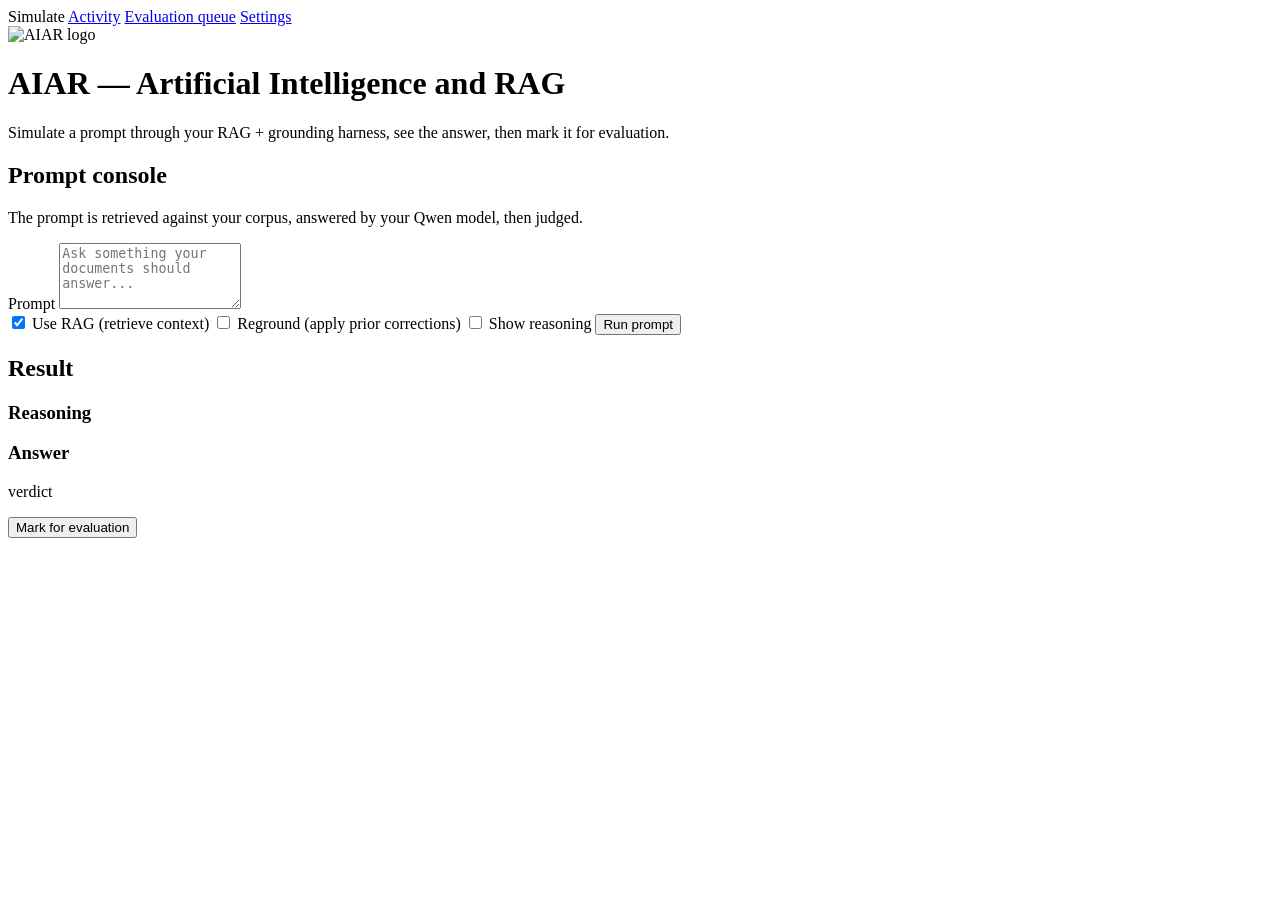
==== web/static/index.html @ 7e29c655 "Add AIAR branding and tighten review flow" ====
<!DOCTYPE html>
<html lang="en">
  <head>
    <meta charset="utf-8" />
    <meta name="viewport" content="width=device-width, initial-scale=1" />
    <title>AIAR — Simulate</title>
    <link rel="icon" type="image/png" href="/favicon.png" />
    <link rel="apple-touch-icon" href="/apple-touch-icon.png" />
    <link rel="stylesheet" href="/styles.css" />
  </head>
  <body>
    <main class="shell">
      <header class="hero">
        <nav class="page-nav" aria-label="Primary">
          <span class="nav-pill nav-pill-active">Simulate</span>
          <a class="nav-pill" href="/activity">Activity</a>
          <a class="nav-pill" href="/evaluation">Evaluation queue</a>
          <a class="nav-pill" href="/settings">Settings</a>
        </nav>
        <div class="hero-brand">
          <img class="hero-logo" src="/aiar-logo.png" alt="AIAR logo" />
          <div>
            <h1>AIAR — Artificial Intelligence and RAG</h1>
            <p class="tagline">Simulate a prompt through your RAG + grounding harness, see the answer, then mark it for evaluation.</p>
          </div>
        </div>
      </header>

      <section class="panel">
        <div class="section-heading">
          <h2>Prompt console</h2>
          <p>The prompt is retrieved against your corpus, answered by your Qwen model, then judged.</p>
        </div>
        <label class="field">
          <span>Prompt</span>
          <textarea id="prompt" rows="4" placeholder="Ask something your documents should answer..."></textarea>
        </label>
        <div class="controls">
          <label class="toggle"><input type="checkbox" id="rag" checked /> Use RAG (retrieve context)</label>
          <label class="toggle"><input type="checkbox" id="reground" /> Reground (apply prior corrections)</label>
          <label class="toggle"><input type="checkbox" id="think" /> Show reasoning</label>
          <button id="run">Run prompt</button>
        </div>
        <p id="status" class="muted"></p>
      </section>

      <section class="panel hidden" id="result-panel">
        <div class="section-heading section-heading-tight">
          <h2>Result</h2>
        </div>
        <div class="block hidden" id="reasoning-block">
          <h3>Reasoning</h3>
          <pre id="reasoning"></pre>
        </div>
        <div class="block">
          <h3>Answer</h3>
          <pre id="answer"></pre>
        </div>
        <div class="verdict-row">
          <span id="verdict-badge" class="badge badge-neutral">verdict</span>
          <span id="rag-badge" class="badge badge-neutral"></span>
          <span id="reground-badge" class="badge badge-neutral"></span>
          <span id="latency" class="muted"></span>
        </div>
        <p id="verdict-reason" class="muted"></p>
        <div class="eval-actions">
          <button id="mark" class="secondary">Mark for evaluation</button>
          <span id="mark-message" class="muted"></span>
        </div>
      </section>
    </main>
    <script src="/app.js"></script>
  </body>
</html>
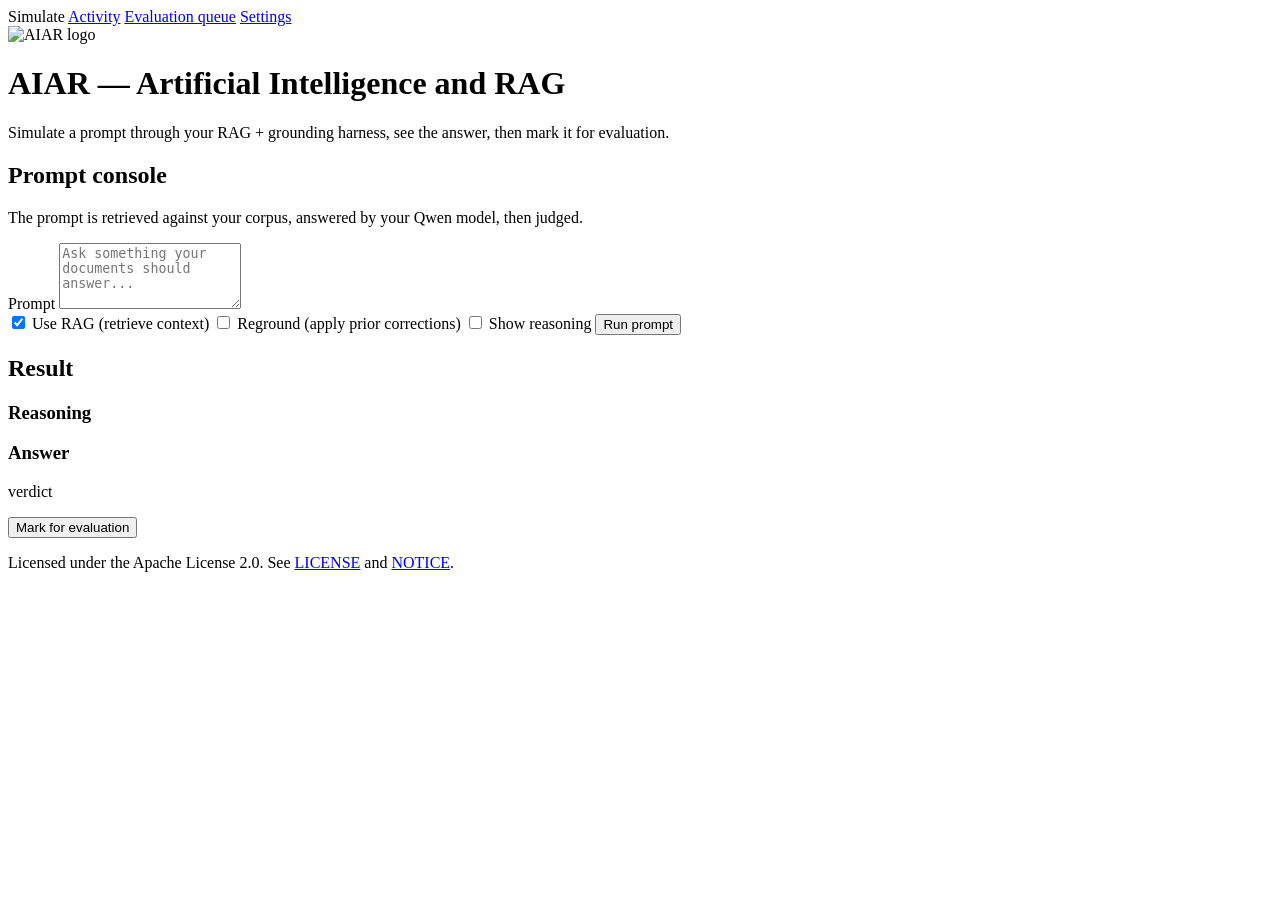
==== commit 0246e18e: "Polish watcher UX and setup docs" ====
--- a/web/static/index.html
+++ b/web/static/index.html
@@ -68,6 +68,10 @@
           <span id="mark-message" class="muted"></span>
         </div>
       </section>
+
+      <footer class="site-footer">
+        <p>Licensed under the Apache License 2.0. See <a href="/LICENSE">LICENSE</a> and <a href="/NOTICE">NOTICE</a>.</p>
+      </footer>
     </main>
     <script src="/app.js"></script>
   </body>
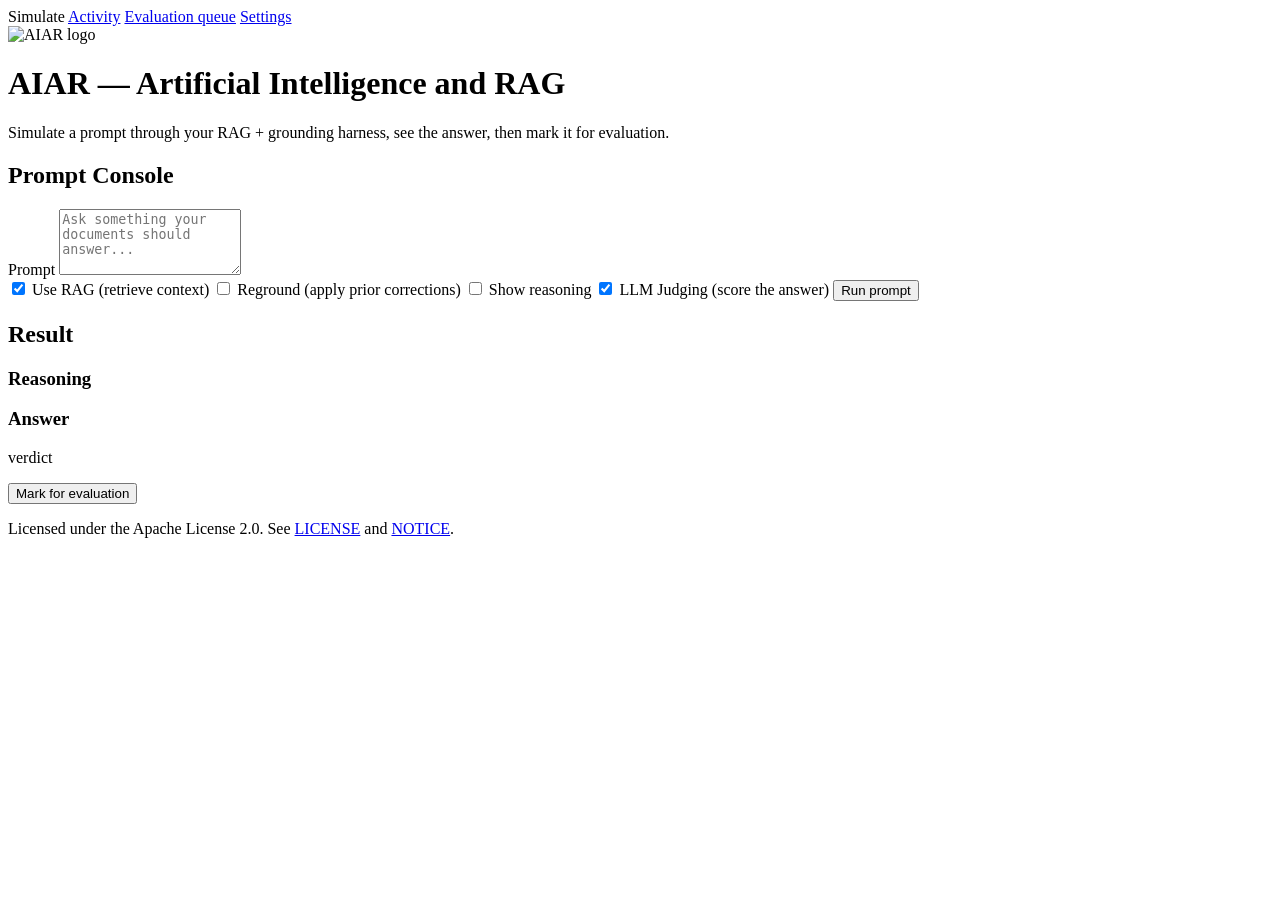
==== commit 133ea222: "Add RAG instance deletion and a Simulate LLM-judging toggle Settings can now delete a RAG instance e" ====
--- a/web/static/index.html
+++ b/web/static/index.html
@@ -28,8 +28,7 @@
 
       <section class="panel">
         <div class="section-heading">
-          <h2>Prompt console</h2>
-          <p>The prompt is retrieved against your corpus, answered by your Qwen model, then judged.</p>
+          <h2>Prompt Console</h2>
         </div>
         <label class="field">
           <span>Prompt</span>
@@ -39,6 +38,7 @@
           <label class="toggle"><input type="checkbox" id="rag" checked /> Use RAG (retrieve context)</label>
           <label class="toggle"><input type="checkbox" id="reground" /> Reground (apply prior corrections)</label>
           <label class="toggle"><input type="checkbox" id="think" /> Show reasoning</label>
+          <label class="toggle"><input type="checkbox" id="judge" checked /> LLM Judging (score the answer)</label>
           <button id="run">Run prompt</button>
         </div>
         <p id="status" class="muted"></p>
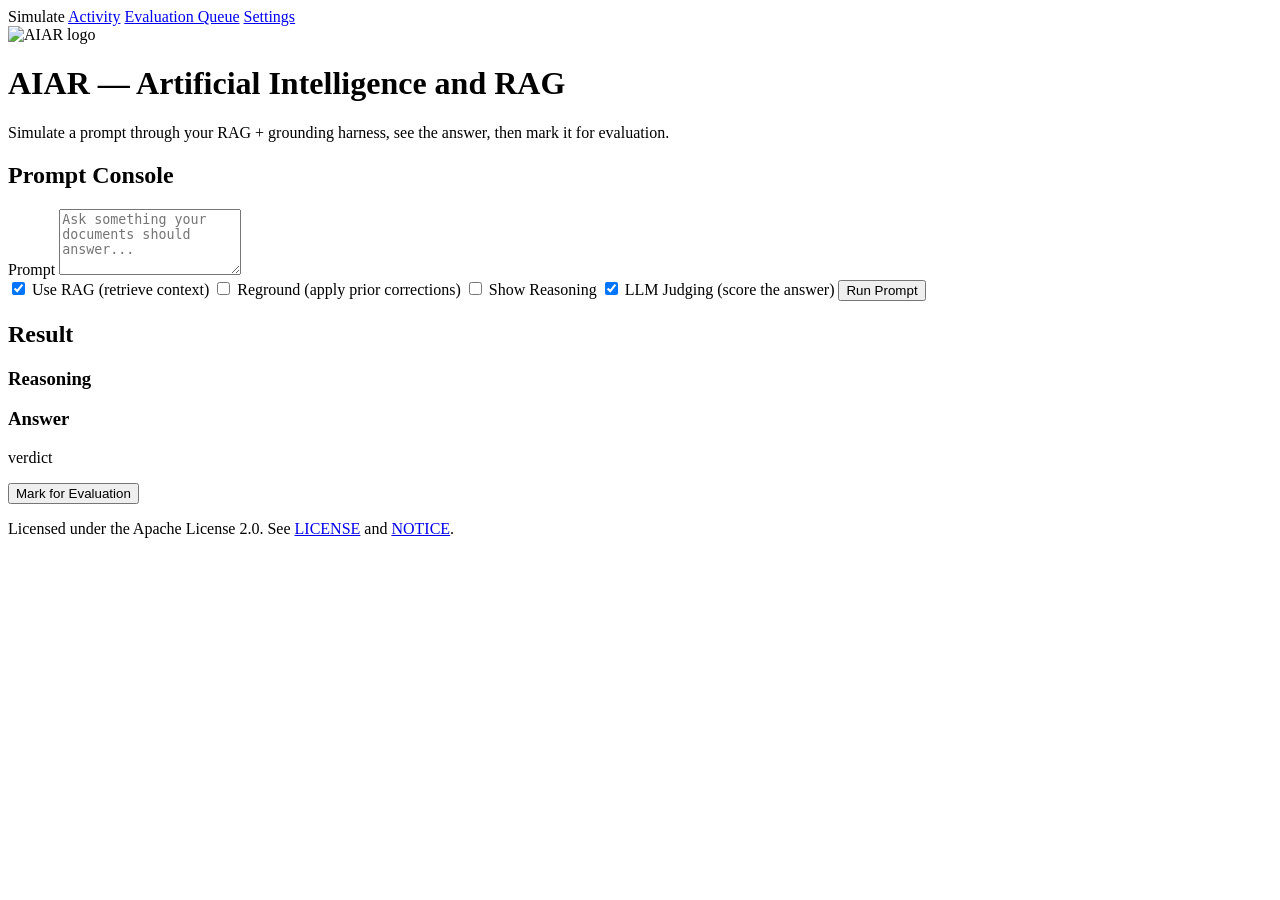
==== commit cbec0f2d: "Title-case GUI labels and add Clear Recent Activity Title-case all page titles, headings, nav, field" ====
--- a/web/static/index.html
+++ b/web/static/index.html
@@ -14,7 +14,7 @@
         <nav class="page-nav" aria-label="Primary">
           <span class="nav-pill nav-pill-active">Simulate</span>
           <a class="nav-pill" href="/activity">Activity</a>
-          <a class="nav-pill" href="/evaluation">Evaluation queue</a>
+          <a class="nav-pill" href="/evaluation">Evaluation Queue</a>
           <a class="nav-pill" href="/settings">Settings</a>
         </nav>
         <div class="hero-brand">
@@ -37,9 +37,9 @@
         <div class="controls">
           <label class="toggle"><input type="checkbox" id="rag" checked /> Use RAG (retrieve context)</label>
           <label class="toggle"><input type="checkbox" id="reground" /> Reground (apply prior corrections)</label>
-          <label class="toggle"><input type="checkbox" id="think" /> Show reasoning</label>
+          <label class="toggle"><input type="checkbox" id="think" /> Show Reasoning</label>
           <label class="toggle"><input type="checkbox" id="judge" checked /> LLM Judging (score the answer)</label>
-          <button id="run">Run prompt</button>
+          <button id="run">Run Prompt</button>
         </div>
         <p id="status" class="muted"></p>
       </section>
@@ -64,7 +64,7 @@
         </div>
         <p id="verdict-reason" class="muted"></p>
         <div class="eval-actions">
-          <button id="mark" class="secondary">Mark for evaluation</button>
+          <button id="mark" class="secondary">Mark for Evaluation</button>
           <span id="mark-message" class="muted"></span>
         </div>
       </section>
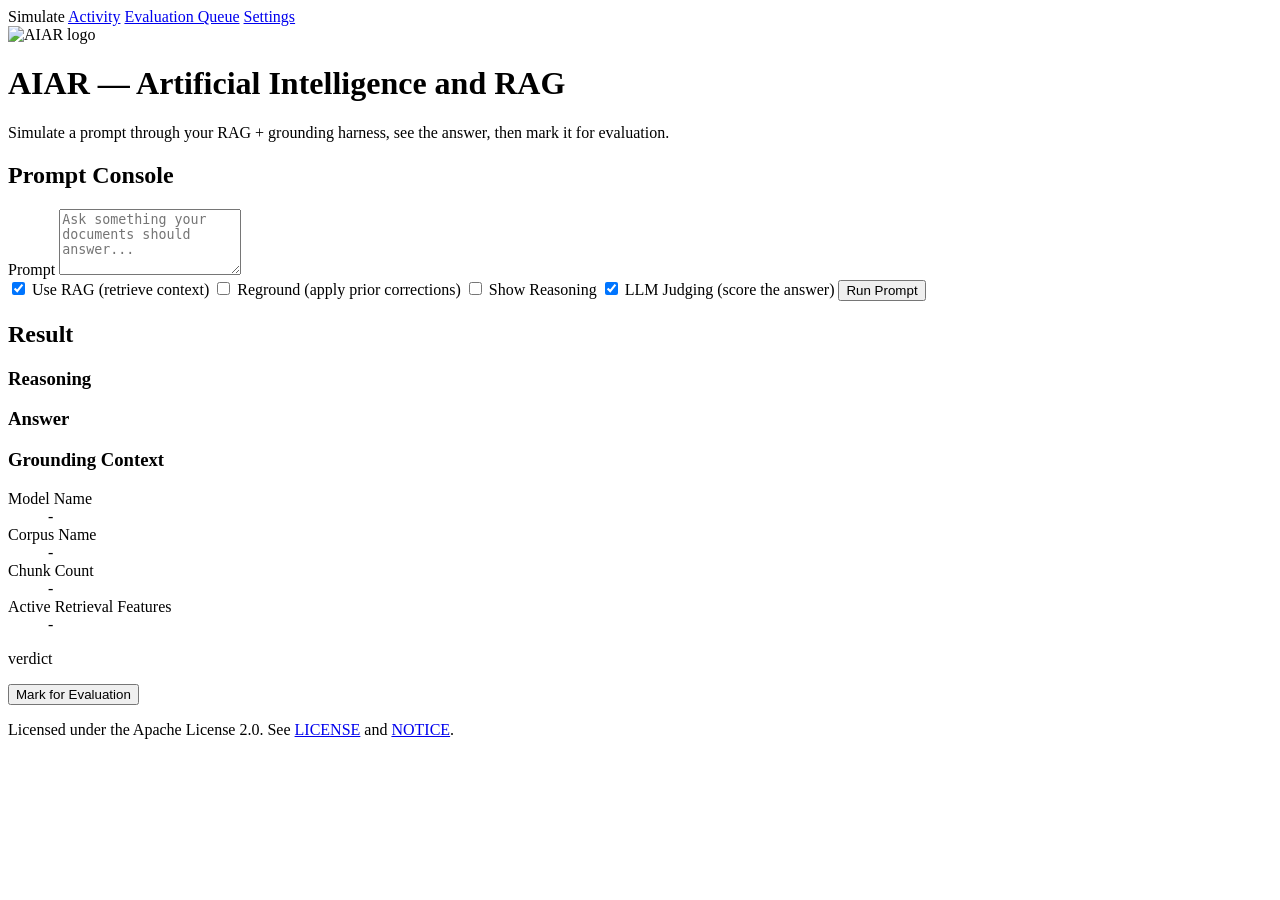
==== commit 6e220960: "Show grounding summary on simulate page" ====
--- a/web/static/index.html
+++ b/web/static/index.html
@@ -56,10 +56,32 @@
           <h3>Answer</h3>
           <pre id="answer"></pre>
         </div>
+        <div class="block">
+          <h3>Grounding Context</h3>
+          <dl id="grounding-summary" class="summary-grid">
+            <div class="summary-row">
+              <dt>Model Name</dt>
+              <dd id="gs-model-name">-</dd>
+            </div>
+            <div class="summary-row">
+              <dt>Corpus Name</dt>
+              <dd id="gs-corpus-name">-</dd>
+            </div>
+            <div class="summary-row">
+              <dt>Chunk Count</dt>
+              <dd id="gs-chunk-count">-</dd>
+            </div>
+            <div class="summary-row">
+              <dt>Active Retrieval Features</dt>
+              <dd id="gs-features">-</dd>
+            </div>
+          </dl>
+        </div>
         <div class="verdict-row">
           <span id="verdict-badge" class="badge badge-neutral">verdict</span>
           <span id="rag-badge" class="badge badge-neutral"></span>
           <span id="reground-badge" class="badge badge-neutral"></span>
+          <span id="retrieval-badges"></span>
           <span id="latency" class="muted"></span>
         </div>
         <p id="verdict-reason" class="muted"></p>
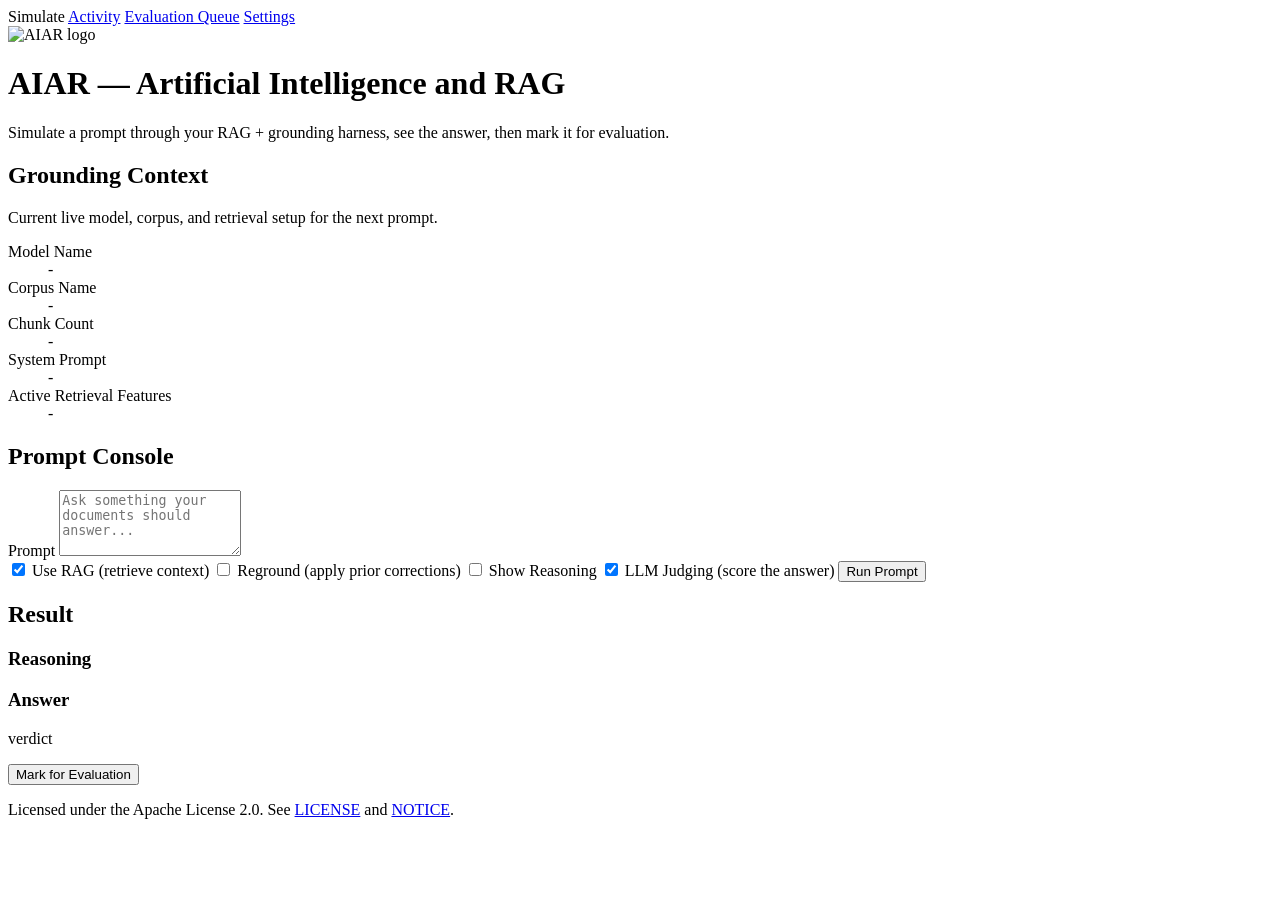
==== commit 89275ad6: "Expose live grounding context on simulate page" ====
--- a/web/static/index.html
+++ b/web/static/index.html
@@ -25,6 +25,35 @@
           </div>
         </div>
       </header>
+
+      <section class="panel">
+        <div class="section-heading">
+          <h2>Grounding Context</h2>
+          <p>Current live model, corpus, and retrieval setup for the next prompt.</p>
+        </div>
+        <dl id="grounding-summary" class="summary-grid">
+          <div class="summary-row">
+            <dt>Model Name</dt>
+            <dd id="gs-model-name">-</dd>
+          </div>
+          <div class="summary-row">
+            <dt>Corpus Name</dt>
+            <dd id="gs-corpus-name">-</dd>
+          </div>
+          <div class="summary-row">
+            <dt>Chunk Count</dt>
+            <dd id="gs-chunk-count">-</dd>
+          </div>
+          <div class="summary-row">
+            <dt>System Prompt</dt>
+            <dd id="gs-system-prompt-name">-</dd>
+          </div>
+          <div class="summary-row">
+            <dt>Active Retrieval Features</dt>
+            <dd id="gs-features">-</dd>
+          </div>
+        </dl>
+      </section>
 
       <section class="panel">
         <div class="section-heading">
@@ -56,27 +85,6 @@
           <h3>Answer</h3>
           <pre id="answer"></pre>
         </div>
-        <div class="block">
-          <h3>Grounding Context</h3>
-          <dl id="grounding-summary" class="summary-grid">
-            <div class="summary-row">
-              <dt>Model Name</dt>
-              <dd id="gs-model-name">-</dd>
-            </div>
-            <div class="summary-row">
-              <dt>Corpus Name</dt>
-              <dd id="gs-corpus-name">-</dd>
-            </div>
-            <div class="summary-row">
-              <dt>Chunk Count</dt>
-              <dd id="gs-chunk-count">-</dd>
-            </div>
-            <div class="summary-row">
-              <dt>Active Retrieval Features</dt>
-              <dd id="gs-features">-</dd>
-            </div>
-          </dl>
-        </div>
         <div class="verdict-row">
           <span id="verdict-badge" class="badge badge-neutral">verdict</span>
           <span id="rag-badge" class="badge badge-neutral"></span>
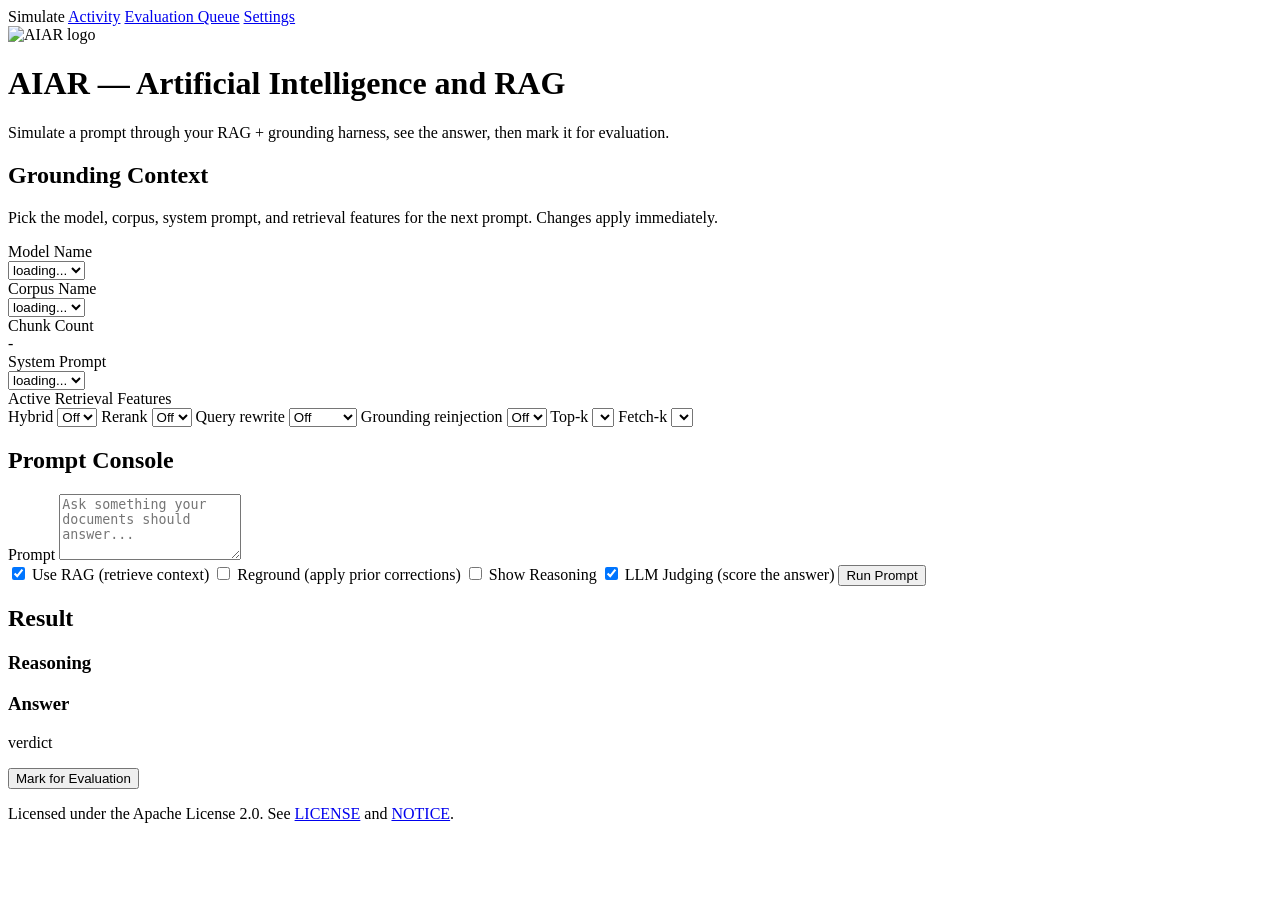
==== commit b66757d2: "Add live runtime controls, framework kwargs, and behavioral defaults UI - Simulate page exposes save" ====
--- a/web/static/index.html
+++ b/web/static/index.html
@@ -29,30 +29,85 @@
       <section class="panel">
         <div class="section-heading">
           <h2>Grounding Context</h2>
-          <p>Current live model, corpus, and retrieval setup for the next prompt.</p>
+          <p>Pick the model, corpus, system prompt, and retrieval features for the next prompt. Changes apply immediately.</p>
         </div>
-        <dl id="grounding-summary" class="summary-grid">
+        <div id="grounding-summary" class="summary-grid">
           <div class="summary-row">
-            <dt>Model Name</dt>
-            <dd id="gs-model-name">-</dd>
+            <label class="gc-label" for="gc-model-select">Model Name</label>
+            <div class="gc-control">
+              <select id="gc-model-select"><option value="">loading...</option></select>
+              <span id="gc-model-status" class="gc-status muted"></span>
+            </div>
           </div>
           <div class="summary-row">
-            <dt>Corpus Name</dt>
-            <dd id="gs-corpus-name">-</dd>
+            <label class="gc-label" for="gc-corpus-select">Corpus Name</label>
+            <div class="gc-control">
+              <select id="gc-corpus-select"><option value="">loading...</option></select>
+              <span id="gc-corpus-status" class="gc-status muted"></span>
+            </div>
           </div>
           <div class="summary-row">
-            <dt>Chunk Count</dt>
-            <dd id="gs-chunk-count">-</dd>
+            <span class="gc-label">Chunk Count</span>
+            <div class="gc-control">
+              <span id="gs-chunk-count" class="gc-static">-</span>
+            </div>
           </div>
           <div class="summary-row">
-            <dt>System Prompt</dt>
-            <dd id="gs-system-prompt-name">-</dd>
+            <label class="gc-label" for="gc-system-prompt-select">System Prompt</label>
+            <div class="gc-control">
+              <select id="gc-system-prompt-select"><option value="">loading...</option></select>
+              <span id="gc-system-prompt-status" class="gc-status muted"></span>
+            </div>
           </div>
           <div class="summary-row">
-            <dt>Active Retrieval Features</dt>
-            <dd id="gs-features">-</dd>
+            <span class="gc-label">Active Retrieval Features</span>
+            <div class="gc-control gc-features">
+              <label class="gc-feature">
+                <span>Hybrid</span>
+                <select id="gc-feat-hybrid" data-feature="hybrid">
+                  <option value="false">Off</option>
+                  <option value="true">On</option>
+                </select>
+                <span id="gc-feat-hybrid-status" class="gc-status muted"></span>
+              </label>
+              <label class="gc-feature">
+                <span>Rerank</span>
+                <select id="gc-feat-rerank" data-feature="rerank">
+                  <option value="false">Off</option>
+                  <option value="true">On</option>
+                </select>
+                <span id="gc-feat-rerank-status" class="gc-status muted"></span>
+              </label>
+              <label class="gc-feature">
+                <span>Query rewrite</span>
+                <select id="gc-feat-rewrite_mode" data-feature="rewrite_mode">
+                  <option value="off">Off</option>
+                  <option value="rewrite">Rewrite</option>
+                  <option value="hyde">HyDE</option>
+                </select>
+                <span id="gc-feat-rewrite_mode-status" class="gc-status muted"></span>
+              </label>
+              <label class="gc-feature">
+                <span>Grounding reinjection</span>
+                <select id="gc-feat-grounding_reinjection" data-feature="grounding_reinjection">
+                  <option value="false">Off</option>
+                  <option value="true">On</option>
+                </select>
+                <span id="gc-feat-grounding_reinjection-status" class="gc-status muted"></span>
+              </label>
+              <label class="gc-feature">
+                <span>Top-k</span>
+                <select id="gc-feat-top_k" data-feature="top_k"></select>
+                <span id="gc-feat-top_k-status" class="gc-status muted"></span>
+              </label>
+              <label class="gc-feature">
+                <span>Fetch-k</span>
+                <select id="gc-feat-fetch_k" data-feature="fetch_k"></select>
+                <span id="gc-feat-fetch_k-status" class="gc-status muted"></span>
+              </label>
+            </div>
           </div>
-        </dl>
+        </div>
       </section>
 
       <section class="panel">
@@ -95,6 +150,7 @@
         <p id="verdict-reason" class="muted"></p>
         <div class="eval-actions">
           <button id="mark" class="secondary">Mark for Evaluation</button>
+          <button id="accept-judge" class="secondary" hidden>Accept LLM Judge Evaluation</button>
           <span id="mark-message" class="muted"></span>
         </div>
       </section>
